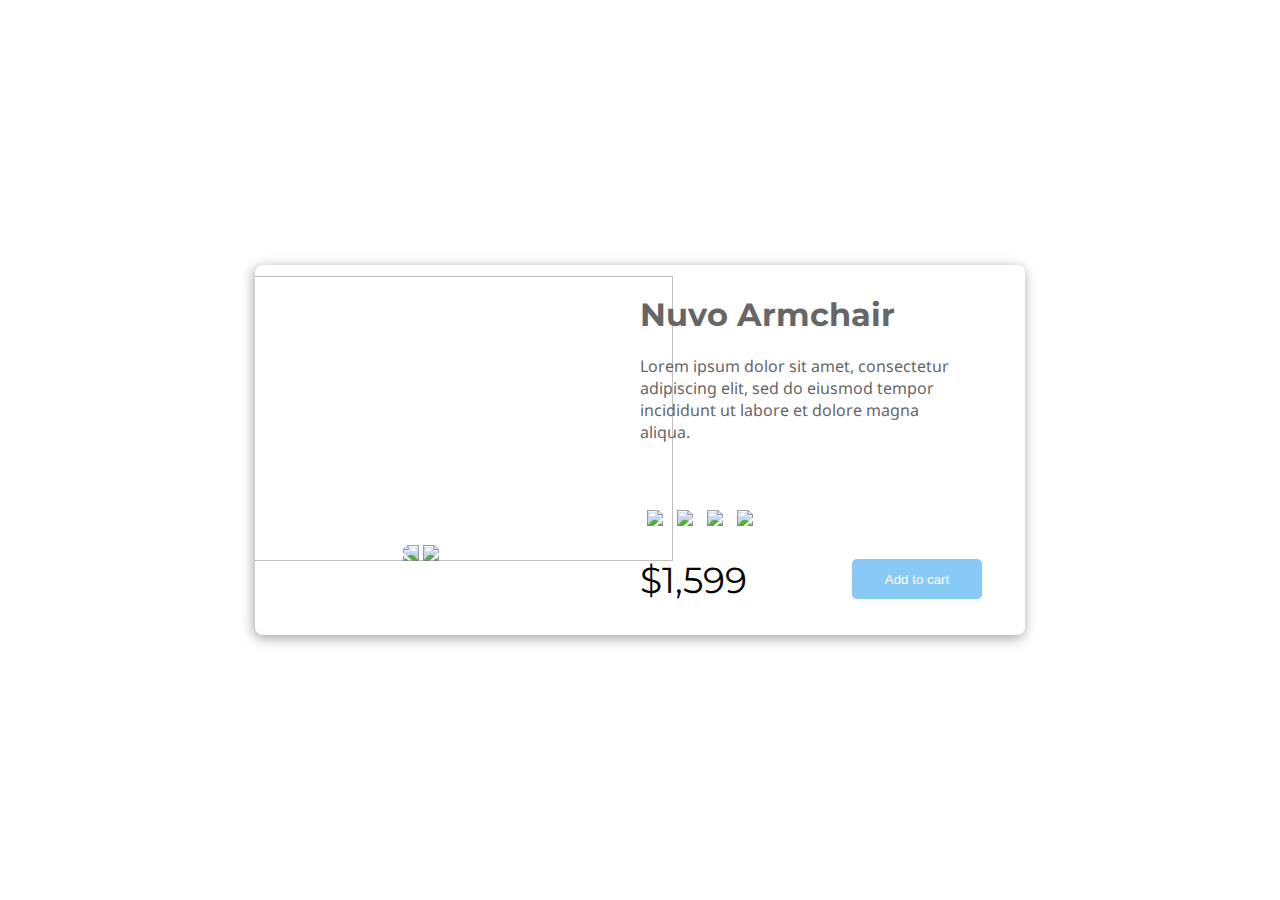
==== docs/index.html @ 90390854 "agregando carpeta docs" ====
<!DOCTYPE html>
<html lang="en">
<head>
    <meta charset="UTF-8">
    <meta http-equiv="X-UA-Compatible" content="IE=edge">
    <meta name="viewport" content="width=device-width, initial-scale=1.0">
    <link rel="preconnect" href="https://fonts.gstatic.com">
    <link href="https://fonts.googleapis.com/css2?family=Noto+Sans&display=swap" rel="stylesheet">
    <link rel="preconnect" href="https://fonts.gstatic.com">
    <link href="https://fonts.googleapis.com/css2?family=Montserrat:wght@200&display=swap" rel="stylesheet">
   
    <link rel="stylesheet" href="style.css">
    <title>Document</title>
</head>
<body class="body">
    <main class="Content">
        <div class="content__box">
            <div class="sillon">
                <img class="foto__sillon" src="./steets/image-25.png">
            </div>
            <div class="flechas">
                <img class="flecha-img" src="./steets/group-81.svg">
                <img src="./steets/group-81.svg">
            </div>
            <div class="caja__title">
                <h1 class="title">Nuvo Armchair</h1>
            </div>
            <div class="caja__parrafo">
                <apiente class="parrafo">Lorem ipsum dolor sit amet, consectetur adipiscing elit, sed do eiusmod tempor incididunt ut labore et dolore magna aliqua.</p>
            </div>
            <div class="circles">
                <div class="elipse-1">
                    <img src="./steets/ellipse-6.svg">
                </div>
                <div class="elipse-2">
                    <img src="./steets/ellipse-6-1.svg">
                </div>
                <div class="elipse-3">
                    <img class="elipse-3-img" src="./steets/ellipse-6-2.svg">
                </div>
                <div class="elipse-4">
                    <img src="./steets/ellipse-6-3.svg">
                </div>
            </div>
            <div class="precio-boton">
                <span class="precio">$1,599</span>
                <button class="boton">Add to cart</button>
            </div>
        </div>
    </main>
</body>
</html>
---- docs/style.css ----
* {
  margin: 0;
  padding: 0;
  box-sizing: border-box;
}
.body {
  display: flex;
  justify-content: center;
  align-items: center;
  height: 100vh;
  background: #ffffff 0% 0% no-repeat padding-box;
}
.content {
  display: flex;
  justify-content: center;
  align-items: center;
}

.content__box {
  display: grid;
  grid-template-columns: 1fr 1fr;
  grid-template-rows: 280px 70px;
  width: 770px;
  height: 370px;
  opacity: 100%;
  border-radius: 8px;
  box-shadow: -1px 3px 13px 0px rgba(0, 0, 0, 0.38);
  -webkit-box-shadow: -1px 3px 13px 0px rgba(0, 0, 0, 0.38);
  -moz-box-shadow: -1px 3px 13px 0px rgba(0, 0, 0, 0.38);
  overflow: hidden;
}

.foto__sillon {
  margin-top: 30px;
  width: 450px;
  height: 285px;
}

.sillon {
  overflow: hidden;
  align-self: center;
  justify-self: center;
}

.flechas {
  height: 45px;
  width: 90px;
  grid-column: 1;
  align-self: flex-start;
  justify-self: center;
}

.flecha-img {
  transform: rotateY(180deg);
}

.caja__title {
  font-family: "Montserrat", sans-serif;
  grid-column-start: 2;
  grid-row-start: 1;
  align-self: flex-start;
  justify-self: left;
  margin-top: 30px;
  color: #666666;
}

.caja__parrafo {
  width: 310px;
  height: 110px;
  grid-column-start: 2;
  grid-row-start: 1;
  align-self: center;
  margin-top: 10px;
  font-size: 16px;
  justify-self: left;
  font-family: "Noto Sans", sans-serif;
  color: #666666;
}

.circles {
  height: 50px;
  width: 120px;
  /* border: 1px solid red; */
  align-self: flex-end;
  display: flex;
  justify-content: space-between;
  grid-column-start: 2;
  grid-row-start: 1;
  margin-top: 40px;
}

[class^="elipse-"] {
  margin: auto;
}

.precio-boton {
  align-self: center;
  display: flex;
}

.precio {
  font-size: 36px;
  font-family: "Montserrat", sans-serif;
  padding-right: 30px;
}

.boton {
  width: 132px;
  height: 42px;
  margin-left: 74px;
  background-color: #88c9f6;
  border-radius: 6px;
  color: #ffffff;
  letter-spacing: 0;
  text-align: center;
  outline: none;
  border: 1px solid white;
}

@media screen and (max-width: 768px) {
  .content__box {
    grid-template-rows: 255px 65px;
    width: 650px;
    height: 320px;
  }
  .foto__sillon {
    margin-top: 20px;
    width: 350px;
    height: 255px;
  }
  .precio {
    padding-right: 0;
  }
}

@media screen and (max-width: 425px) {
  .content {
    display: grid;
  }
  .content__box {
    grid-template-columns: 330px;
    grid-template-rows: 200px 50px 50px 50px 140px 80px;
    width: 330px;
    height: 600px;
    margin: 0;
  }
  .foto__sillon {
    margin-top: 20px;
    width: 300px;
    height: 200px;
  }
  .caja__title {
    grid-column-start: 1;
    grid-row-start: 4;
    align-self: center;
    justify-self: center;
  }
  .caja__parrafo {
    grid-column-start: 1;
    grid-row-start: 5;
    font-size: 16px;
    justify-self: center;
  }
  .circles {
    height: 50px;
    width: 120px;
    justify-self: center;
    display: flex;
    grid-column-start: 1;
    grid-row-start: 3;
  }
  .precio-boton {
    justify-content: space-evenly;
  }
  .boton {
    margin-left: 0;
  }
}

@media screen and (max-width: 375px) {
  .content {
    display: grid;
  }
  .content__box {
    grid-template-columns: 330px;
    grid-template-rows: 200px 50px 50px 50px 140px 80px;
    width: 330px;
    height: 600px;
    margin: 0;
  }
  .foto__sillon {
    margin-top: 20px;
    width: 300px;
    height: 200px;
  }
  .caja__title {
    grid-column-start: 1;
    grid-row-start: 4;
    align-self: center;
    justify-self: center;
  }
  .caja__parrafo {
    grid-column-start: 1;
    grid-row-start: 5;
    font-size: 16px;
    justify-self: center;
  }
  .circles {
    height: 50px;
    width: 120px;
    justify-self: center;
    display: flex;
    grid-column-start: 1;
    grid-row-start: 3;
  }
  .precio-boton {
    justify-content: space-evenly;
  }
  .boton {
    margin-left: 0;
  }
}
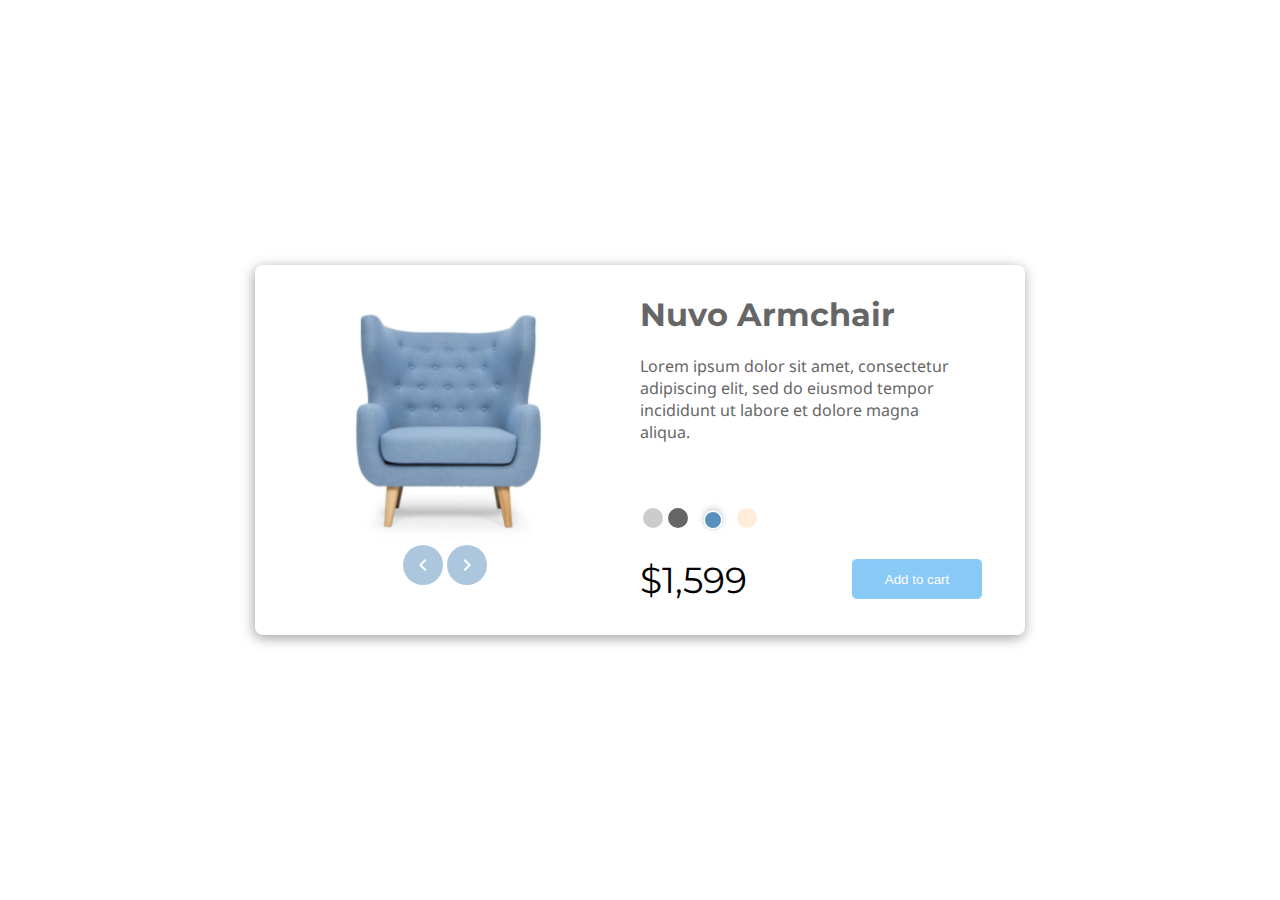
==== commit c064ef53: "corriengiendo ruta imgs" ====
--- a/docs/index.html
+++ b/docs/index.html
@@ -16,11 +16,11 @@
     <main class="Content">
         <div class="content__box">
             <div class="sillon">
-                <img class="foto__sillon" src="./steets/image-25.png">
+                <img class="foto__sillon" src="./assets/image-25.png">
             </div>
             <div class="flechas">
-                <img class="flecha-img" src="./steets/group-81.svg">
-                <img src="./steets/group-81.svg">
+                <img class="flecha-img" src="./assets/group-81.svg">
+                <img src="./assets/group-81.svg">
             </div>
             <div class="caja__title">
                 <h1 class="title">Nuvo Armchair</h1>
@@ -30,16 +30,16 @@
             </div>
             <div class="circles">
                 <div class="elipse-1">
-                    <img src="./steets/ellipse-6.svg">
+                    <img src="./assets/ellipse-6.svg">
                 </div>
                 <div class="elipse-2">
-                    <img src="./steets/ellipse-6-1.svg">
+                    <img src="./assets/ellipse-6-1.svg">
                 </div>
                 <div class="elipse-3">
-                    <img class="elipse-3-img" src="./steets/ellipse-6-2.svg">
+                    <img class="elipse-3-img" src="./assets/ellipse-6-2.svg">
                 </div>
                 <div class="elipse-4">
-                    <img src="./steets/ellipse-6-3.svg">
+                    <img src="./assets/ellipse-6-3.svg">
                 </div>
             </div>
             <div class="precio-boton">
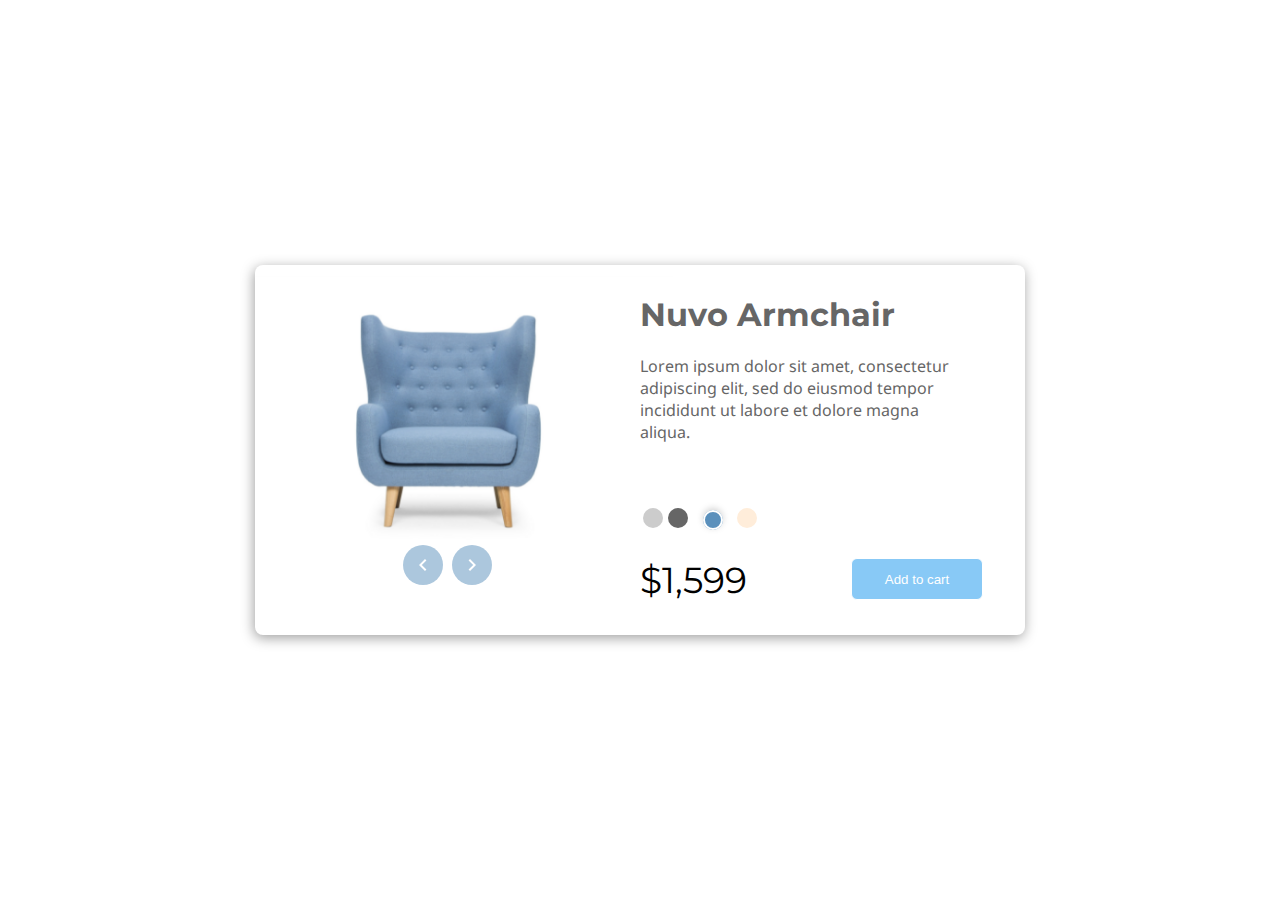
==== commit a114a18c: "agregando BEM y breakpoints" ====
--- a/docs/index.html
+++ b/docs/index.html
@@ -13,38 +13,38 @@
     <title>Document</title>
 </head>
 <body class="body">
-    <main class="Content">
-        <div class="content__box">
-            <div class="sillon">
-                <img class="foto__sillon" src="./assets/image-25.png">
+    <main class="main">
+        <div class="content">
+            <div class="content__sillon">
+                <img alt="foto de un sillon" class="content__sillon--img" src="./assets/image-25.png">
             </div>
-            <div class="flechas">
-                <img class="flecha-img" src="./assets/group-81.svg">
-                <img src="./assets/group-81.svg">
+            <div class="content__flechas">
+                <img alt="imagen de una flecha" class="content__flechas--img1" src="./assets/group-81.svg">
+                <img alt="imagen de una flecha" class="content__flechas--img2" src="./assets/group-81.svg">
             </div>
-            <div class="caja__title">
-                <h1 class="title">Nuvo Armchair</h1>
+            <div class="content__titulo">
+                <h1>Nuvo Armchair</h1>
             </div>
-            <div class="caja__parrafo">
-                <apiente class="parrafo">Lorem ipsum dolor sit amet, consectetur adipiscing elit, sed do eiusmod tempor incididunt ut labore et dolore magna aliqua.</p>
+            <div class="content__parrafo">
+                <p>Lorem ipsum dolor sit amet, consectetur adipiscing elit, sed do eiusmod tempor incididunt ut labore et dolore magna aliqua.</p>
             </div>
-            <div class="circles">
-                <div class="elipse-1">
-                    <img src="./assets/ellipse-6.svg">
+            <div class="content__circles">
+                <div class="content__circles--elipse1">
+                    <img alt="ciculo de color gris" src="./assets/ellipse-6.svg">
                 </div>
-                <div class="elipse-2">
-                    <img src="./assets/ellipse-6-1.svg">
+                <div class="content__circles--elipse2">
+                    <img alt="circulo de color negro" src="./assets/ellipse-6-1.svg">
                 </div>
-                <div class="elipse-3">
-                    <img class="elipse-3-img" src="./assets/ellipse-6-2.svg">
+                <div class="content__circles--elipse3">
+                    <img alt="circulo de color azul"  src="./assets/ellipse-6-2.svg">
                 </div>
-                <div class="elipse-4">
-                    <img src="./assets/ellipse-6-3.svg">
+                <div class="content__circles--elipse4">
+                    <img alt="circulo de color rosa" src="./assets/ellipse-6-3.svg">
                 </div>
             </div>
-            <div class="precio-boton">
-                <span class="precio">$1,599</span>
-                <button class="boton">Add to cart</button>
+            <div class="content__rectangulo">
+                <span class="content__rectangulo--precio">$1,599</span>
+                <button class="content__rectangulo--boton">Add to cart</button>
             </div>
         </div>
     </main>
--- a/docs/style.css
+++ b/docs/style.css
@@ -10,13 +10,13 @@
   height: 100vh;
   background: #ffffff 0% 0% no-repeat padding-box;
 }
-.content {
+.main {
   display: flex;
   justify-content: center;
   align-items: center;
 }
 
-.content__box {
+.content {
   display: grid;
   grid-template-columns: 1fr 1fr;
   grid-template-rows: 280px 70px;
@@ -30,19 +30,19 @@
   overflow: hidden;
 }
 
-.foto__sillon {
+.content__sillon--img {
   margin-top: 30px;
   width: 450px;
   height: 285px;
 }
 
-.sillon {
+.content__sillon {
   overflow: hidden;
   align-self: center;
   justify-self: center;
 }
 
-.flechas {
+.content__flechas {
   height: 45px;
   width: 90px;
   grid-column: 1;
@@ -50,11 +50,16 @@
   justify-self: center;
 }
 
-.flecha-img {
+.content__flechas--img1 {
   transform: rotateY(180deg);
-}
-
-.caja__title {
+  padding-left: 5px;
+}
+
+[class^="content__flechas--img"]:hover {
+  cursor: pointer;
+}
+
+.content__titulo {
   font-family: "Montserrat", sans-serif;
   grid-column-start: 2;
   grid-row-start: 1;
@@ -64,7 +69,7 @@
   color: #666666;
 }
 
-.caja__parrafo {
+.content__parrafo {
   width: 310px;
   height: 110px;
   grid-column-start: 2;
@@ -77,7 +82,7 @@
   color: #666666;
 }
 
-.circles {
+.content__circles {
   height: 50px;
   width: 120px;
   /* border: 1px solid red; */
@@ -89,22 +94,23 @@
   margin-top: 40px;
 }
 
-[class^="elipse-"] {
+[class^="content__circles--elipse"] {
   margin: auto;
-}
-
-.precio-boton {
+  cursor: pointer;
+}
+
+.content__rectangulo {
   align-self: center;
   display: flex;
 }
 
-.precio {
+.content__rectangulo--precio {
   font-size: 36px;
   font-family: "Montserrat", sans-serif;
   padding-right: 30px;
 }
 
-.boton {
+.content__rectangulo--boton {
   width: 132px;
   height: 42px;
   margin-left: 74px;
@@ -115,53 +121,102 @@
   text-align: center;
   outline: none;
   border: 1px solid white;
+  cursor: pointer;
+}
+
+.content__rectangulo--boton:active {
+  transform: scale(0.9);
 }
 
 @media screen and (max-width: 768px) {
-  .content__box {
+  .content {
     grid-template-rows: 255px 65px;
     width: 650px;
     height: 320px;
   }
-  .foto__sillon {
+  .content__sillon--img {
     margin-top: 20px;
     width: 350px;
     height: 255px;
   }
-  .precio {
+  .content__rectangulo--precio {
     padding-right: 0;
   }
 }
 
+@media screen and (max-width: 600px) {
+  .main {
+    display: grid;
+  }
+  .content {
+    grid-template-columns: 450px;
+    grid-template-rows: 200px 50px 50px 50px 140px 80px;
+    width: 450px;
+    height: 600px;
+    margin: 0;
+  }
+  .content__sillon--img {
+    margin-top: 20px;
+    width: 350px;
+    height: 200px;
+  }
+  .content__titulo {
+    grid-column-start: 1;
+    grid-row-start: 4;
+    align-self: center;
+    justify-self: center;
+  }
+  .content__parrafo {
+    grid-column-start: 1;
+    grid-row-start: 5;
+    font-size: 16px;
+    justify-self: center;
+  }
+  .content__circles {
+    height: 50px;
+    width: 120px;
+    justify-self: center;
+    display: flex;
+    grid-column-start: 1;
+    grid-row-start: 3;
+  }
+  .content__rectangulo {
+    justify-content: space-evenly;
+  }
+  .content__rectangulo--boton {
+    margin-left: 0;
+  }
+}
+
 @media screen and (max-width: 425px) {
-  .content {
+  .main {
     display: grid;
   }
-  .content__box {
+  .content {
     grid-template-columns: 330px;
     grid-template-rows: 200px 50px 50px 50px 140px 80px;
     width: 330px;
     height: 600px;
     margin: 0;
   }
-  .foto__sillon {
+  .content__sillon--img {
     margin-top: 20px;
     width: 300px;
     height: 200px;
   }
-  .caja__title {
+  .content__titulo {
     grid-column-start: 1;
     grid-row-start: 4;
     align-self: center;
     justify-self: center;
   }
-  .caja__parrafo {
+  .content__parrafo {
     grid-column-start: 1;
     grid-row-start: 5;
     font-size: 16px;
     justify-self: center;
   }
-  .circles {
+  .content__circles {
     height: 50px;
     width: 120px;
     justify-self: center;
@@ -169,43 +224,43 @@
     grid-column-start: 1;
     grid-row-start: 3;
   }
-  .precio-boton {
+  .content__rectangulo {
     justify-content: space-evenly;
   }
-  .boton {
+  .content__rectangulo--boton {
     margin-left: 0;
   }
 }
 
 @media screen and (max-width: 375px) {
-  .content {
+  .main {
     display: grid;
   }
-  .content__box {
+  .content {
     grid-template-columns: 330px;
     grid-template-rows: 200px 50px 50px 50px 140px 80px;
     width: 330px;
     height: 600px;
     margin: 0;
   }
-  .foto__sillon {
+  .content__sillon--img {
     margin-top: 20px;
     width: 300px;
     height: 200px;
   }
-  .caja__title {
+  .content__titulo {
     grid-column-start: 1;
     grid-row-start: 4;
     align-self: center;
     justify-self: center;
   }
-  .caja__parrafo {
+  .content__parrafo {
     grid-column-start: 1;
     grid-row-start: 5;
     font-size: 16px;
     justify-self: center;
   }
-  .circles {
+  .content__circles {
     height: 50px;
     width: 120px;
     justify-self: center;
@@ -213,10 +268,10 @@
     grid-column-start: 1;
     grid-row-start: 3;
   }
-  .precio-boton {
+  .content__rectangulo {
     justify-content: space-evenly;
   }
-  .boton {
+  .content__rectangulo--boton {
     margin-left: 0;
   }
 }
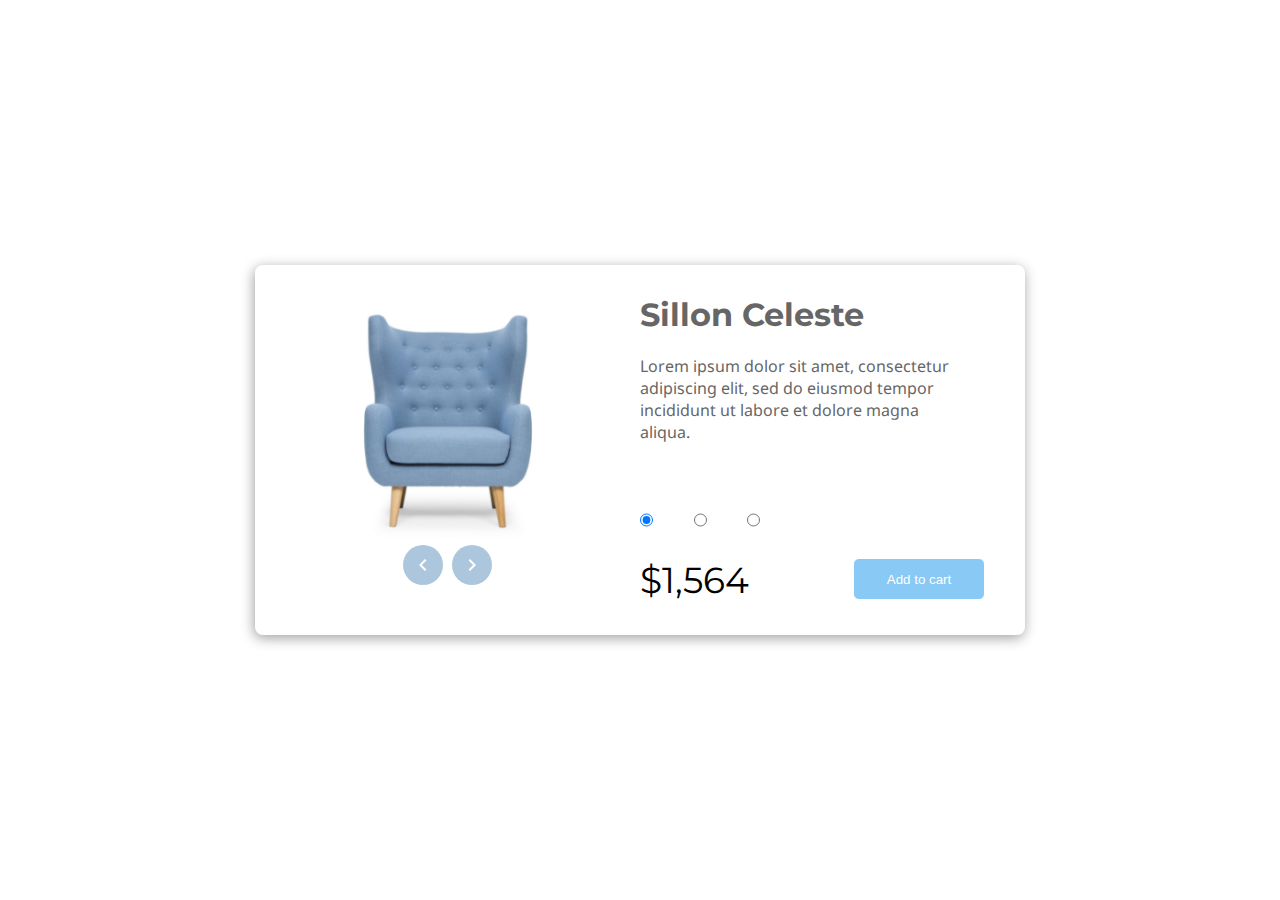
==== commit c0b94e24: "funcion cambia titulo, parrafo, img y precio" ====
--- a/docs/index.html
+++ b/docs/index.html
@@ -16,20 +16,24 @@
     <main class="main">
         <div class="content">
             <div class="content__sillon">
-                <img alt="foto de un sillon" class="content__sillon--img" src="./assets/image-25.png">
+                <img id="img" src="./assets/image-25.png" alt="foto de un sillon" class="content__sillon--img" >
             </div>
             <div class="content__flechas">
-                <img alt="imagen de una flecha" class="content__flechas--img1" src="./assets/group-81.svg">
-                <img alt="imagen de una flecha" class="content__flechas--img2" src="./assets/group-81.svg">
+                <img id="img-atras" alt="imagen de una flecha" class="content__flechas--img1" src="./assets/group-81.svg">
+                <img id="img-adelante" alt="imagen de una flecha" class="content__flechas--img2" src="./assets/group-81.svg">
             </div>
-            <div class="content__titulo">
-                <h1>Nuvo Armchair</h1>
+            <div  class="content__titulo">
+                <h1 id="title">Nuvo Armchair</h1>
             </div>
             <div class="content__parrafo">
-                <p>Lorem ipsum dolor sit amet, consectetur adipiscing elit, sed do eiusmod tempor incididunt ut labore et dolore magna aliqua.</p>
+                <p  id="parrafo">Loremee ipsum dolor sit amet, consectetur adipiscing elit, sed do eiusmod tempor incididunt ut labore et dolore magna aliqua.</p>
             </div>
             <div class="content__circles">
-                <div class="content__circles--elipse1">
+                <input id="circle-1" name="circles" value="ffffff" type="radio" checked>
+                <input id="circle-2" name="circles" value="ff0000" type="radio">
+                <input id="circle-3" name="circles" value="00ff00" type="radio">
+
+                <!-- <div class="content__circles--elipse1">
                     <img alt="ciculo de color gris" src="./assets/ellipse-6.svg">
                 </div>
                 <div class="content__circles--elipse2">
@@ -40,13 +44,14 @@
                 </div>
                 <div class="content__circles--elipse4">
                     <img alt="circulo de color rosa" src="./assets/ellipse-6-3.svg">
-                </div>
+                </div> -->
             </div>
             <div class="content__rectangulo">
-                <span class="content__rectangulo--precio">$1,599</span>
+                <span id="precio" class="content__rectangulo--precio">$1,599</span>
                 <button class="content__rectangulo--boton">Add to cart</button>
             </div>
         </div>
     </main>
+    <script src="./main.js"></script>
 </body>
 </html>--- a/docs/style.css
+++ b/docs/style.css
@@ -34,6 +34,7 @@
   margin-top: 30px;
   width: 450px;
   height: 285px;
+  object-fit: contain;
 }
 
 .content__sillon {
@@ -224,6 +225,7 @@
     grid-column-start: 1;
     grid-row-start: 3;
   }
+
   .content__rectangulo {
     justify-content: space-evenly;
   }
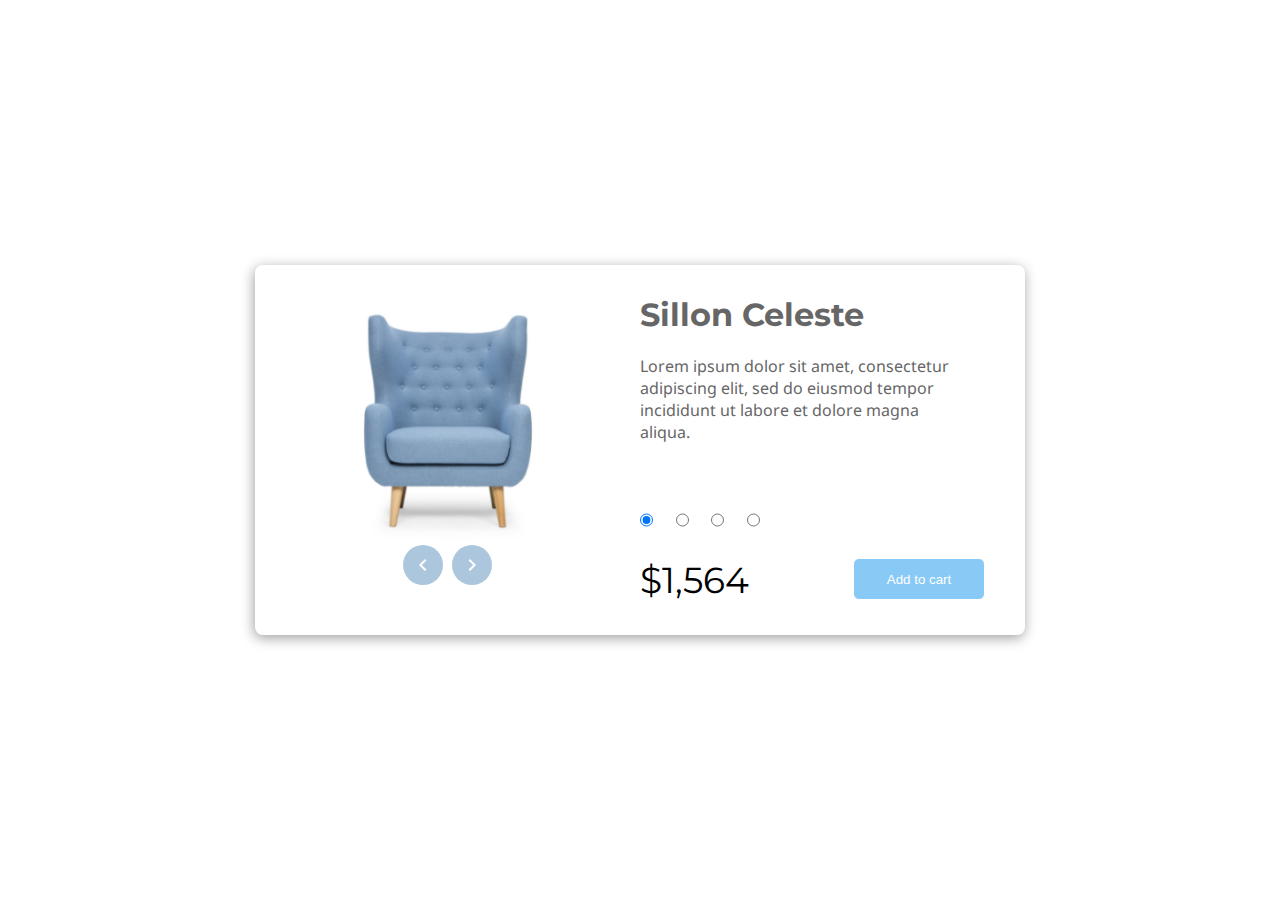
==== commit 41eef43e: "modificando datos con los inputs" ====
--- a/docs/index.html
+++ b/docs/index.html
@@ -28,23 +28,11 @@
             <div class="content__parrafo">
                 <p  id="parrafo">Loremee ipsum dolor sit amet, consectetur adipiscing elit, sed do eiusmod tempor incididunt ut labore et dolore magna aliqua.</p>
             </div>
-            <div class="content__circles">
+            <div id="content__circles" class="content__circles">
                 <input id="circle-1" name="circles" value="ffffff" type="radio" checked>
                 <input id="circle-2" name="circles" value="ff0000" type="radio">
                 <input id="circle-3" name="circles" value="00ff00" type="radio">
-
-                <!-- <div class="content__circles--elipse1">
-                    <img alt="ciculo de color gris" src="./assets/ellipse-6.svg">
-                </div>
-                <div class="content__circles--elipse2">
-                    <img alt="circulo de color negro" src="./assets/ellipse-6-1.svg">
-                </div>
-                <div class="content__circles--elipse3">
-                    <img alt="circulo de color azul"  src="./assets/ellipse-6-2.svg">
-                </div>
-                <div class="content__circles--elipse4">
-                    <img alt="circulo de color rosa" src="./assets/ellipse-6-3.svg">
-                </div> -->
+                <input id="circle-4" name="circles" value="00ff00" type="radio">
             </div>
             <div class="content__rectangulo">
                 <span id="precio" class="content__rectangulo--precio">$1,599</span>
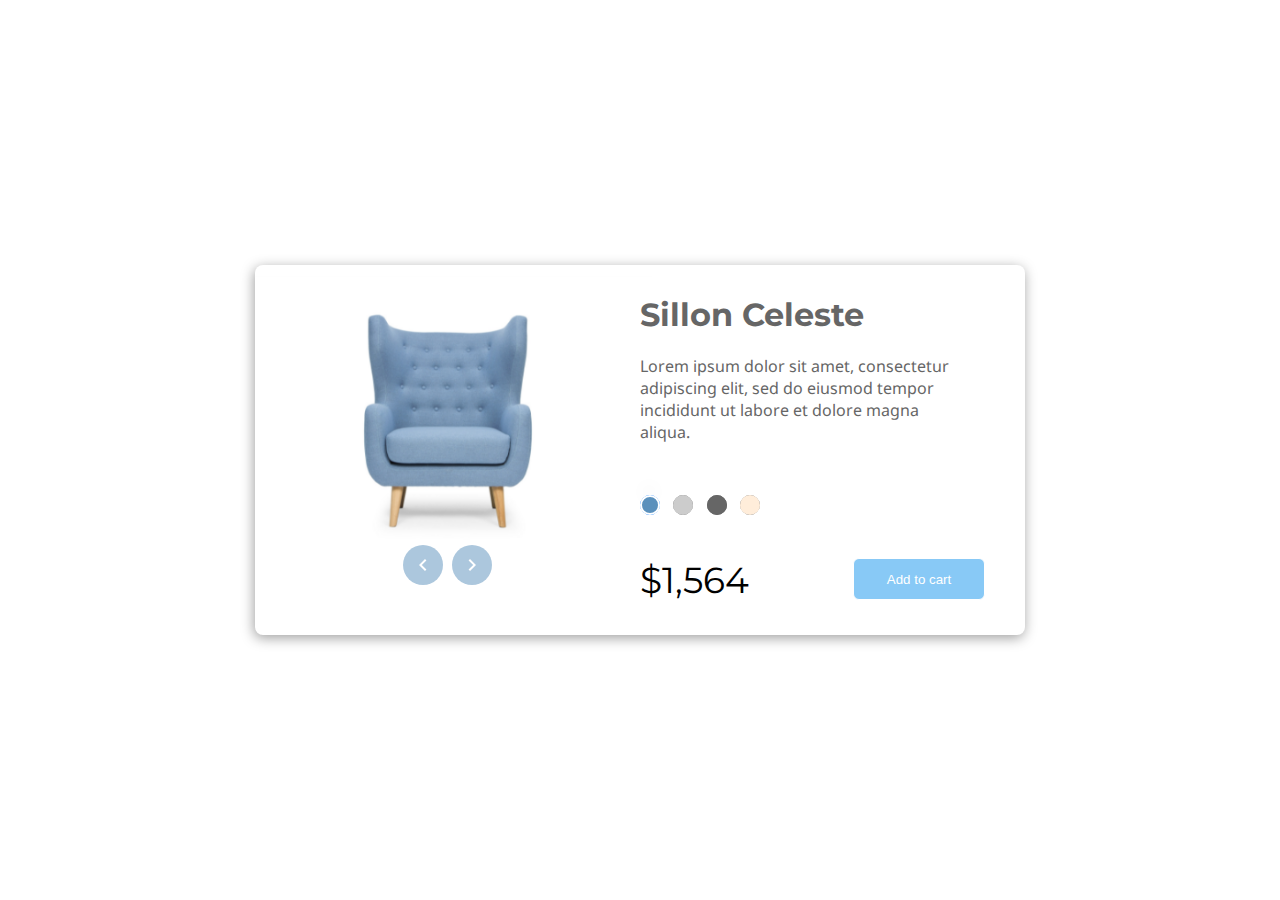
==== commit 2e56832e: "agregando carpetas js y css, detalles finales" ====
--- a/docs/index.html
+++ b/docs/index.html
@@ -9,7 +9,7 @@
     <link rel="preconnect" href="https://fonts.gstatic.com">
     <link href="https://fonts.googleapis.com/css2?family=Montserrat:wght@200&display=swap" rel="stylesheet">
    
-    <link rel="stylesheet" href="style.css">
+    <link rel="stylesheet" href="./css/style.css">
     <title>Document</title>
 </head>
 <body class="body">
@@ -29,10 +29,10 @@
                 <p  id="parrafo">Loremee ipsum dolor sit amet, consectetur adipiscing elit, sed do eiusmod tempor incididunt ut labore et dolore magna aliqua.</p>
             </div>
             <div id="content__circles" class="content__circles">
-                <input id="circle-1" name="circles" value="ffffff" type="radio" checked>
-                <input id="circle-2" name="circles" value="ff0000" type="radio">
-                <input id="circle-3" name="circles" value="00ff00" type="radio">
-                <input id="circle-4" name="circles" value="00ff00" type="radio">
+                <input class="content__circles--inputs1" id="circle-1" name="circles" type="radio" checked>
+                <input class="content__circles--inputs2" id="circle-2" name="circles" type="radio">
+                <input class="content__circles--inputs3" id="circle-3" name="circles" type="radio">
+                <input class="content__circles--inputs4" id="circle-4" name="circles" type="radio">
             </div>
             <div class="content__rectangulo">
                 <span id="precio" class="content__rectangulo--precio">$1,599</span>
@@ -40,6 +40,6 @@
             </div>
         </div>
     </main>
-    <script src="./main.js"></script>
+    <script src="./js/main.js"></script>
 </body>
 </html>--- a/docs/css/style.css
+++ b/docs/css/style.css
@@ -0,0 +1,319 @@
+* {
+  margin: 0;
+  padding: 0;
+  box-sizing: border-box;
+}
+.body {
+  display: flex;
+  justify-content: center;
+  align-items: center;
+  height: 100vh;
+  background: #ffffff 0% 0% no-repeat padding-box;
+}
+.main {
+  display: flex;
+  justify-content: center;
+  align-items: center;
+}
+
+.content {
+  display: grid;
+  grid-template-columns: 1fr 1fr;
+  grid-template-rows: 280px 70px;
+  width: 770px;
+  height: 370px;
+  opacity: 100%;
+  border-radius: 8px;
+  box-shadow: -1px 3px 13px 0px rgba(0, 0, 0, 0.38);
+  -webkit-box-shadow: -1px 3px 13px 0px rgba(0, 0, 0, 0.38);
+  -moz-box-shadow: -1px 3px 13px 0px rgba(0, 0, 0, 0.38);
+  overflow: hidden;
+}
+
+.content__sillon {
+  overflow: hidden;
+  align-self: center;
+  justify-self: center;
+}
+
+.content__sillon--img {
+  margin-top: 30px;
+  width: 450px;
+  height: 285px;
+  object-fit: contain;
+}
+
+.content__flechas {
+  height: 45px;
+  width: 90px;
+  grid-column: 1;
+  align-self: flex-start;
+  justify-self: center;
+}
+
+.content__flechas--img1 {
+  transform: rotateY(180deg);
+  padding-left: 5px;
+}
+
+[class^="content__flechas--img"]:hover {
+  cursor: pointer;
+}
+
+.content__titulo {
+  font-family: "Montserrat", sans-serif;
+  grid-column-start: 2;
+  grid-row-start: 1;
+  align-self: flex-start;
+  justify-self: left;
+  margin-top: 30px;
+  color: #666666;
+}
+
+.content__parrafo {
+  width: 310px;
+  height: 110px;
+  grid-column-start: 2;
+  grid-row-start: 1;
+  align-self: center;
+  margin-top: 10px;
+  font-size: 16px;
+  justify-self: left;
+  font-family: "Noto Sans", sans-serif;
+  color: #666666;
+}
+
+.content__circles {
+  height: 50px;
+  width: 120px;
+  align-self: flex-end;
+  display: flex;
+  justify-content: space-between;
+  grid-column-start: 2;
+  grid-row-start: 1;
+  margin-top: 40px;
+}
+
+[class^="content__circles--inputs"] {
+  width: 20px;
+  height: 20px;
+}
+
+/* inputs de colores */
+
+#circle-1::before,
+#circle-2::before,
+#circle-3::before,
+#circle-4::before {
+  content: "";
+  display: block;
+  width: 20px;
+  height: 20px;
+  border-radius: 50%;
+}
+
+#circle-1::before {
+  background-color: #5a90bc;
+}
+
+#circle-2::before {
+  background-color: #cccccc;
+}
+
+#circle-3::before {
+  background-color: #666666;
+}
+
+#circle-4::before {
+  background-color: #ffedda;
+}
+
+.content__circles--inputs1:checked.content__circles--inputs1::before,
+.content__circles--inputs2:checked.content__circles--inputs2::before,
+.content__circles--inputs3:checked.content__circles--inputs3::before,
+.content__circles--inputs4:checked.content__circles--inputs4::before {
+  box-sizing: border-box;
+  border: 2px solid white;
+  box-shadow: -1px -13px 15px -9px rgba(0, 0, 0, 0.7);
+  -webkit-box-shadow: -1px -13px 15px -9px rgba(0, 0, 0, 0.7);
+  -moz-box-shadow: -1px -13px 15px -9px rgba(0, 0, 0, 0.7);
+}
+
+.content__rectangulo {
+  align-self: center;
+  display: flex;
+}
+
+.content__rectangulo--precio {
+  font-size: 36px;
+  font-family: "Montserrat", sans-serif;
+  padding-right: 30px;
+}
+
+.content__rectangulo--boton {
+  width: 132px;
+  height: 42px;
+  margin-left: 74px;
+  background-color: #88c9f6;
+  border-radius: 6px;
+  color: #ffffff;
+  letter-spacing: 0;
+  text-align: center;
+  outline: none;
+  border: 1px solid white;
+  cursor: pointer;
+}
+
+.content__rectangulo--boton:active {
+  transform: scale(0.9);
+}
+
+@media screen and (max-width: 768px) {
+  .content {
+    grid-template-rows: 255px 65px;
+    width: 650px;
+    height: 320px;
+  }
+  .content__sillon--img {
+    margin-top: 20px;
+    width: 350px;
+    height: 255px;
+  }
+  .content__rectangulo--precio {
+    padding-right: 0;
+  }
+}
+
+@media screen and (max-width: 600px) {
+  .main {
+    display: grid;
+  }
+  .content {
+    grid-template-columns: 450px;
+    grid-template-rows: 200px 50px 50px 50px 140px 80px;
+    width: 450px;
+    height: 600px;
+    margin: 0;
+  }
+  .content__sillon--img {
+    margin-top: 20px;
+    width: 350px;
+    height: 200px;
+  }
+  .content__titulo {
+    grid-column-start: 1;
+    grid-row-start: 4;
+    align-self: center;
+    justify-self: center;
+  }
+  .content__parrafo {
+    grid-column-start: 1;
+    grid-row-start: 5;
+    font-size: 16px;
+    justify-self: center;
+  }
+  .content__circles {
+    height: 50px;
+    width: 120px;
+    justify-self: center;
+    display: flex;
+    grid-column-start: 1;
+    grid-row-start: 3;
+  }
+  .content__rectangulo {
+    justify-content: space-evenly;
+  }
+  .content__rectangulo--boton {
+    margin-left: 0;
+  }
+}
+
+@media screen and (max-width: 425px) {
+  .main {
+    display: grid;
+  }
+  .content {
+    grid-template-columns: 330px;
+    grid-template-rows: 200px 50px 50px 50px 140px 80px;
+    width: 330px;
+    height: 600px;
+    margin: 0;
+  }
+  .content__sillon--img {
+    margin-top: 20px;
+    width: 300px;
+    height: 200px;
+  }
+  .content__titulo {
+    grid-column-start: 1;
+    grid-row-start: 4;
+    align-self: center;
+    justify-self: center;
+  }
+  .content__parrafo {
+    grid-column-start: 1;
+    grid-row-start: 5;
+    font-size: 16px;
+    justify-self: center;
+  }
+  .content__circles {
+    height: 50px;
+    width: 120px;
+    justify-self: center;
+    display: flex;
+    grid-column-start: 1;
+    grid-row-start: 3;
+    margin-top: 0;
+  }
+
+  .content__rectangulo {
+    justify-content: space-evenly;
+  }
+  .content__rectangulo--boton {
+    margin-left: 0;
+  }
+}
+
+@media screen and (max-width: 375px) {
+  .main {
+    display: grid;
+  }
+  .content {
+    grid-template-columns: 330px;
+    grid-template-rows: 200px 50px 50px 50px 140px 80px;
+    width: 330px;
+    height: 600px;
+    margin: 0;
+  }
+  .content__sillon--img {
+    margin-top: 20px;
+    width: 300px;
+    height: 200px;
+  }
+  .content__titulo {
+    grid-column-start: 1;
+    grid-row-start: 4;
+    align-self: center;
+    justify-self: center;
+  }
+  .content__parrafo {
+    grid-column-start: 1;
+    grid-row-start: 5;
+    font-size: 16px;
+    justify-self: center;
+  }
+  .content__circles {
+    height: 50px;
+    width: 120px;
+    justify-self: center;
+    display: flex;
+    grid-column-start: 1;
+    grid-row-start: 3;
+  }
+  .content__rectangulo {
+    justify-content: space-evenly;
+  }
+  .content__rectangulo--boton {
+    margin-left: 0;
+  }
+}
